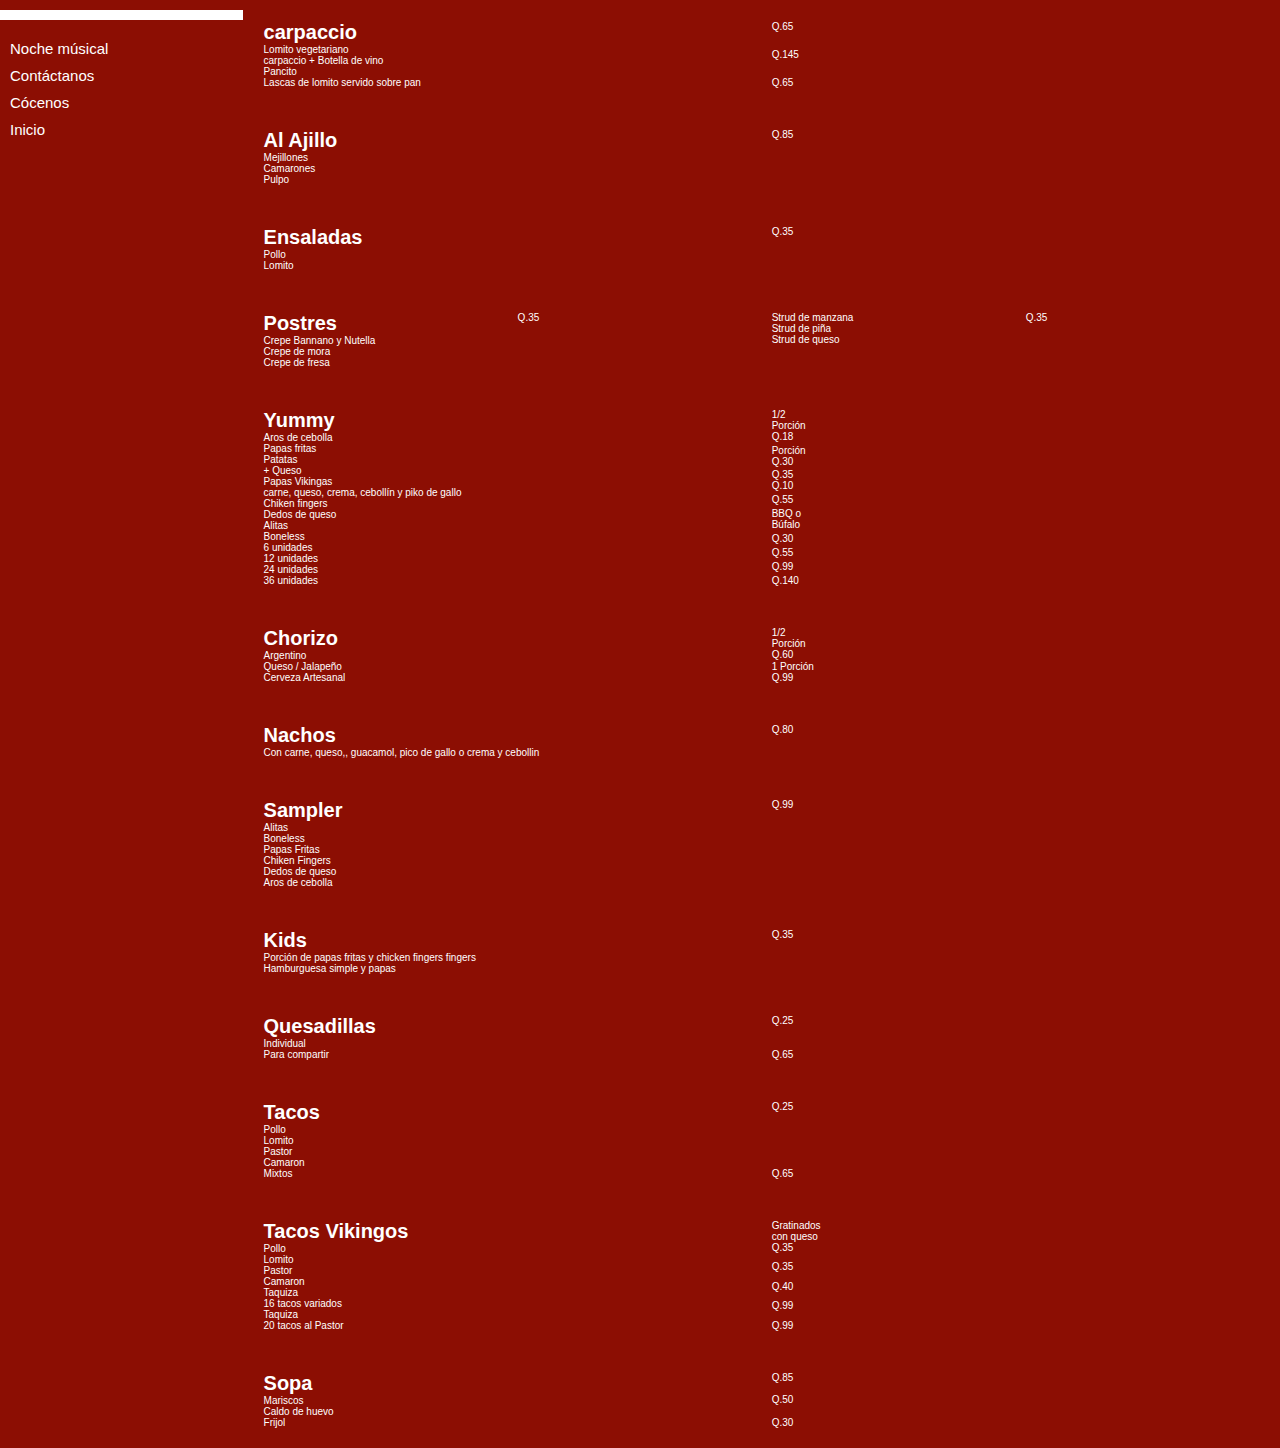
==== menu.html @ 2bd726f7 "responsive" ====
<!DOCTYPE html>
<html lang="en">

<head>
    <meta charset="UTF-8">
    <meta http-equiv="X-UA-Compatible" content="IE=edge">
    <meta name="viewport" content="width=device-width, initial-scale=1.0">
    <link rel="stylesheet" href="./css/menu.css">
    <link rel="stylesheet" href="./css/configuracion.css">

    <title>Document</title>
</head>

<body>

    <div class="background">

        <nav class="barra">
            <div class="linea">
                <div></div>
            </div>
            <ul class="elements">
                <li>
                    <a href="conocenos.html">Noche músical</a>
                </li>
                <li id="contactos">
                    <a>Contáctanos</a>
                </li>
                <li id="conocenos">
                    <a href="conocenos.html">Cócenos</a>
                </li>
                <li>
                    <a href="index.html">Inicio</a>
                </li>
            </ul>
        </nav>


        <nav class="menu">
            <div>
                <div>
                    <h1>
                        carpaccio
                    </h1>
                    <ul>
                        <li>
                            Lomito vegetariano
                        </li>
                        <li>
                            carpaccio + Botella de vino
                        </li>
                        <li>
                            Pancito <p> Lascas de lomito servido sobre pan</p>
                        </li>
                    </ul>
                </div>
                <div class="precio">
                    <p>Q.65</p>
                    <p>Q.145</p>
                    <p>Q.65</p>
                </div>
            </div>

            <div>
                <div>
                    <h1>
                        Al Ajillo
                    </h1>
                    <ul>
                        <li>
                            Mejillones
                        </li>
                        <li>
                            Camarones
                        </li>
                        <li>
                            Pulpo
                        </li>
                    </ul>
                </div>
                <div class="precio">
                    <p>Q.85</p>
                </div>
            </div>

            <div>
                <div>
                    
                        <h1>
                            Ensaladas
                        </h1>
                        <ul>
                            <li>
                                Pollo
                            </li>
                            <li>
                                Lomito
                            </li>
                        </ul>
                </div>
                    <div class="precio">
                        <p>Q.35</p>
                    </div>
            </div>


            <div>
                <div>
                    <h1>
                        Postres
                    </h1>
                    <ul>
                        <li>
                            Crepe Bannano y Nutella
                        </li>
                        <li>
                            Crepe de mora
                        </li>
                        <li>
                            Crepe de fresa
                        </li>
                    </ul>

                </div>
                <div class="precio">
                    <p>Q.35</p>
                </div>
                <div>
                    <ul>
                        <li>
                            Strud de manzana
                        </li>
                        <li>
                            Strud de piña
                        </li>
                        <li>
                            Strud de queso
                        </li>
                    </ul>

                </div>
                <div class="precio">
                    <p>Q.35</p>
                </div>
            </div>

            <div>
                <div>
                    <h1>
                        Yummy
                    </h1>
                    <ul>
                        <li>
                            Aros de cebolla 
                        </li>
                        <li>
                            Papas fritas
                        </li>
                        <li>
                            Patatas
                        </li>
                        <li>
                            + Queso
                        </li>
                        <li>
                            Papas Vikingas <p> carne, queso, crema, cebollín y piko de gallo </p>
                        </li>
                        <li>
                            Chiken fingers
                        </li>
                        <li>
                            Dedos de queso
                        </li>
                        <li>
                            Alitas 
                        </li>
                        <li>
                            Boneless
                        </li>
                        <li>
                            6 unidades
                        </li>
                        <li>
                            12 unidades 
                        </li>
                        <li>
                            24 unidades
                        </li>
                        <li>
                            36 unidades
                        </li>
                    </ul>
                </div>
                <div class="precio">
                    <p>1/2 Porción Q.18</p>
                    <p>Porción Q.30</p>
                    <p>Q.35<br>Q.10</p>
                    <p>Q.55</p>
                    <p>BBQ o Búfalo</p>
                    <p>Q.30</p>
                    <p>Q.55</p>
                    <p>Q.99</p>
                    <p>Q.140</p>
                </div>
            </div>

            <div>
                <div>
                    <h1>
                        Chorizo
                    </h1>
                    <ul>
                        <li>
                            Argentino
                        </li>
                        <li>
                            Queso / Jalapeño <p>Cerveza Artesanal</p>
                        </li>
                    </ul>

                </div>
                <div class="precio">
                    <p>1/2 Porción <br> Q.60</p>
                    <p>1 Porción <br> Q.99</p>
                </div>
            </div>

            
            <div>
                <div>
                    <h1>
                        Nachos
                    </h1>
                    <ul>
                        <li>
                            Con carne, queso,, guacamol, pico de gallo o crema y cebollin
                        </li>
                    </ul>

                </div>
                <div class="precio">
                    <p>Q.80</p>
                </div>
            </div>

             
            <div>
                <div>
                    <h1>
                        Sampler
                    </h1>
                    <ul>
                        <li>
                            Alitas
                        </li>
                        <li>
                            Boneless
                        </li>
                        <li>
                            Papas Fritas
                        </li>
                        <li>
                            Chiken Fingers
                        </li>
                        <li>
                            Dedos de queso
                        </li>
                        <li>
                            Aros de cebolla
                        </li>
                    </ul>

                </div>
                <div class="precio">
                    <p>Q.99</p>
                </div>
            </div>

            
            <div>
                <div>
                    <h1>
                        Kids
                    </h1>
                    <ul>
                        <li>
                            Porción de papas fritas y chicken fingers fingers
                        </li>
                        <li>
                            Hamburguesa simple y papas
                        </li>
                    </ul>

                </div>
                <div class="precio">
                    <p>Q.35</p>
                </div>
            </div>

               
            <div>
                <div>
                    <h1>
                        Quesadillas
                    </h1>
                    <ul>
                        <li>
                            Individual
                        </li>
                        <li>
                            Para compartir
                        </li>
                    </ul>

                </div>
                <div class="precio">
                    <p>Q.25</p>
                    <p>Q.65</p>
                </div>
            </div>

            
            <div>
                <div>
                    <h1>
                        Tacos
                    </h1>
                    <ul>
                        <li>
                            Pollo
                        </li>
                        <li>
                            Lomito
                        </li>
                        <li>
                            Pastor
                        </li>
                        <li>
                            Camaron
                        </li>
                        <li>
                            Mixtos 
                        </li>
                    </ul>

                </div>
                <div class="precio">
                    <p>Q.25</p>
                    <p>Q.65</p>
                </div>
            </div>

            
            <div>
                <div>
                    <h1>
                        Tacos Vikingos 
                    </h1>
                    <ul>
                        <li>
                            Pollo
                        </li>
                        <li>
                            Lomito
                        </li>
                        <li>
                            Pastor
                        </li>
                        <li>
                            Camaron
                        </li>
                        <li>
                            Taquiza <br> <p>16 tacos variados</p> 
                        </li>
                        <li>    
                            Taquiza <br> <p> 20 tacos al Pastor</p>
                        </li>
                    </ul>

                </div>
                <div class="precio">
                    <p>Gratinados con queso<br>Q.35</p>
                    <p>Q.35</p>
                    <p>Q.40</p>
                    <p>Q.99</p>
                    <p>Q.99</p>
                </div>
            </div>

            
            
            <div>
                <div>
                    <h1>
                        Sopa
                    </h1>
                    <ul>
                        <li>
                            Mariscos
                        </li>
                        <li>
                            Caldo de huevo
                        </li>
                        <li>
                            Frijol
                        </li>
                    </ul>

                </div>
                <div class="precio">
                    <p>Q.85</p>
                    <p>Q.50</p>
                    <p>Q.30</p>
                </div>
            </div>

        </nav>

        <nav class="redes" id="redes">

            <a href="https://www.facebook.com/VikingosRB">
                Faceebook
            </a>
            <a href="https://www.instagram.com/vikingosrb/?hl=en">
                Instagram
            </a>
            <a href="">
                Whatsapp
            </a>

        </nav>
    </div>
    <script src="./js/ventana.js"></script>
</body>

</html>
---- css/menu.css ----
body{
    background-color: var(--color1);
}

.background {
    width: 100%;
    display: flex;
    position: relative;
}


.barra:hover ul>li {
    width: 100%;
    transition: 1s;
    font-size: 1.5rem;
}

.barra {
    max-width: 100%;
    width: 30rem;
    height: 40%;
}

.linea {
    width: 100%;
    height: 3rem;
    display: flex;
    align-items: center;
}
.linea div {
    width: 100%;
    height: 1rem;
    background-color: #fff;
}
.elements {
    width: 100%;
    justify-content: flex-start;
    flex-direction: column;
}
.elements li {
    margin-top: 1rem;
    margin-left: 1rem;
    color: #fff;
    list-style: none;
    font-size: 0rem;
    cursor: pointer;
}

.elements li a{
    text-decoration: none;
    color: #fff;
}

.elements li a:hover {
    height: max-content;
    color: #808080;
}

.elements li:active {
    cursor: grabbing;
}


.menu{
    width: 100%;
    height: 100%;

    display: flex;
    flex-direction: column;
}

.menu div{
    display: flex;
    flex-direction: row;
    justify-content: space-between;
    margin: 1%;
}

.precio{
    width: 100%;
    display: flex;
}

.precio p{
    width: 5rem;
    display: flex;
    color: #fff;

}

.menu div div{
    width: 50%;
    flex-direction: column;
}

.menu div div h1{
    color:#fff;
    font-size: 2rem;
    font-family: 'Montserrat', sans-serif;
}


.menu div div ul li{
    color: #fff;
    list-style: none;
}

















.redes {
    width: 50%;
    height: max-content;
    display: none;
    justify-content: space-around;
    position: absolute;
    top: 97%;
    font-size: 1vw;
}

.redes a {
    color: #fff;
    text-decoration: none;
    cursor: pointer;
}

.redes a:active {
    cursor: grabbing;
}

.vercontactos {
    display: flex;
}
---- css/configuracion.css ----
* {
    margin: 0;
    padding: 0;
    box-sizing: border-box;

}

html {
    font-size: 10px;
    font-family: 'Montserrat', sans-serif;
}

:root{
    --color1: #8C0E03;
}
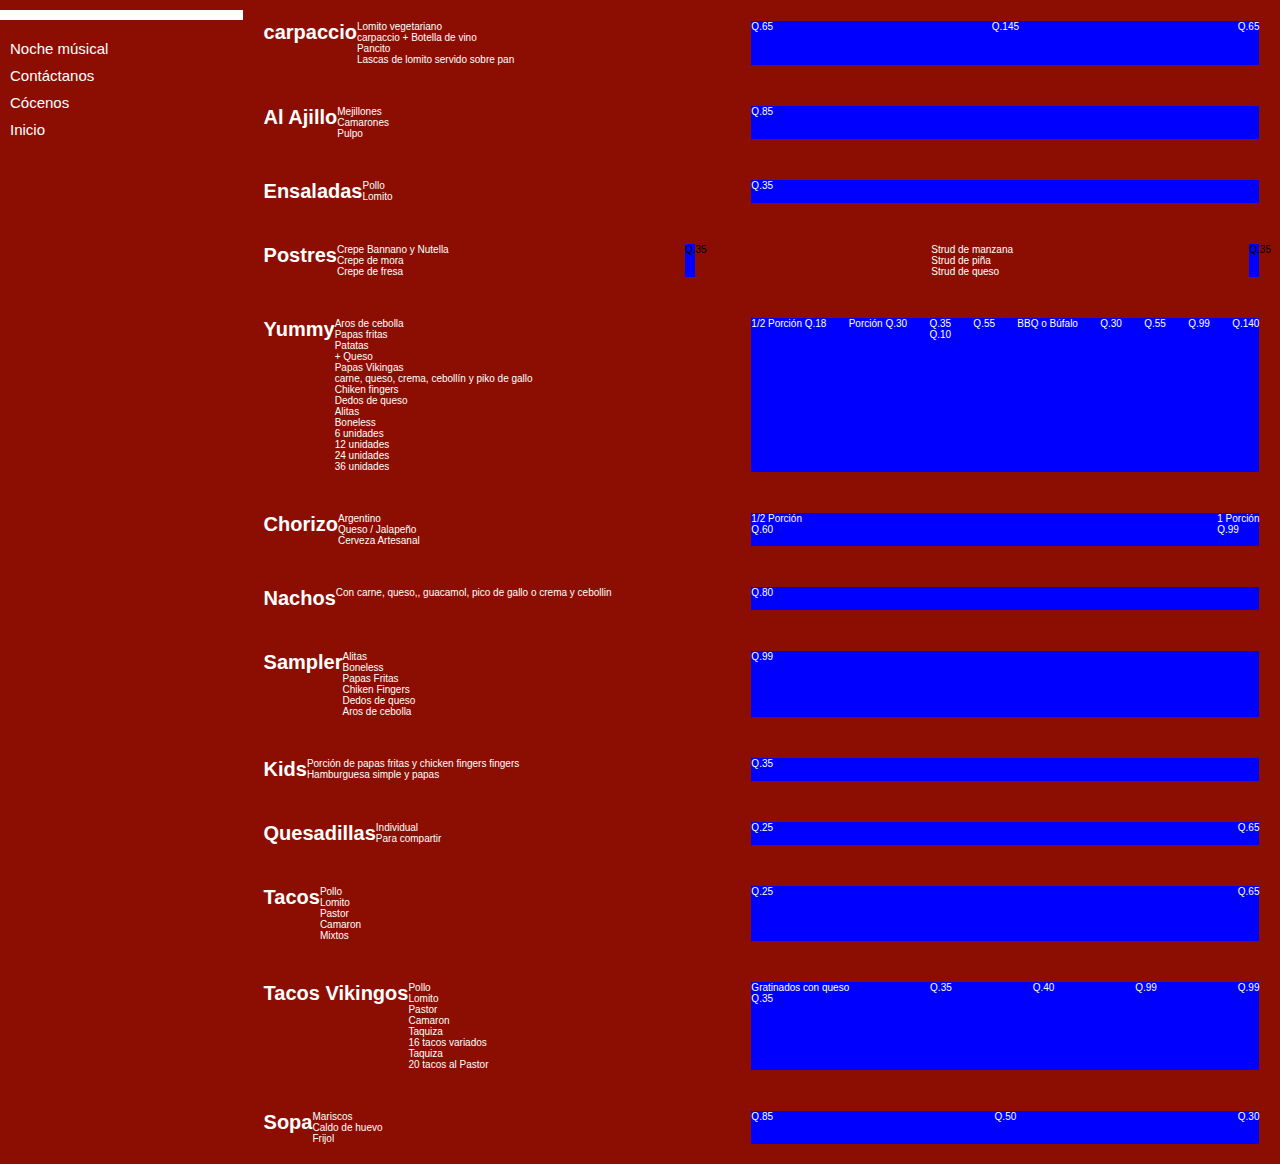
==== commit b017cc4a: "menu" ====
--- a/menu.html
+++ b/menu.html
@@ -122,7 +122,7 @@
                     </ul>
 
                 </div>
-                <div class="precio">
+                <div class="postres">
                     <p>Q.35</p>
                 </div>
                 <div>
@@ -139,7 +139,7 @@
                     </ul>
 
                 </div>
-                <div class="precio">
+                <div class="postres">
                     <p>Q.35</p>
                 </div>
             </div>
--- a/css/menu.css
+++ b/css/menu.css
@@ -8,7 +8,6 @@
     display: flex;
     position: relative;
 }
-
 
 .barra:hover ul>li {
     width: 100%;
@@ -78,20 +77,20 @@
 }
 
 .precio{
-    width: 100%;
+    width: 50%;
+    background-color: blue;
     display: flex;
+    flex-direction: column;
 }
 
 .precio p{
-    width: 5rem;
-    display: flex;
+
     color: #fff;
-
 }
 
-.menu div div{
-    width: 50%;
-    flex-direction: column;
+.postres{
+    width: 1%;
+    background-color: blue;
 }
 
 .menu div div h1{
